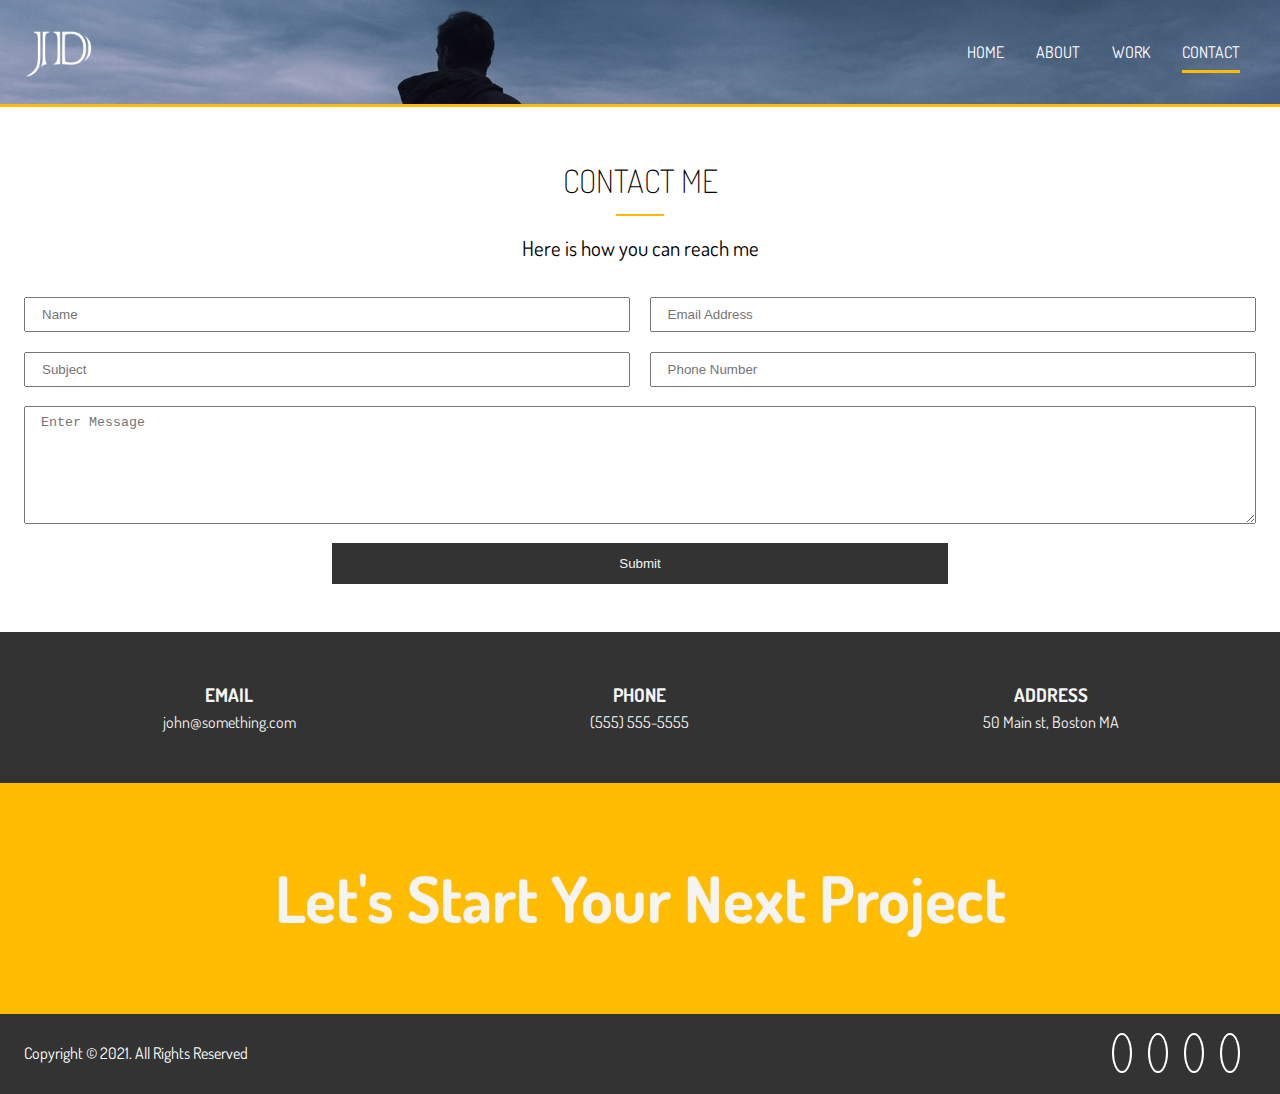
==== contact.html @ e9958b42 "contact page has been implemented" ====
<!doctype html>
<html lang="en">
<head>
    <meta charset="UTF-8">
    <meta name="description" content="Portfolio Website">
    <meta name="keywords" content="portfolio,website,site">
    <meta name="viewport"
          content="width=device-width, user-scalable=no, initial-scale=1.0, maximum-scale=1.0, minimum-scale=1.0">
    <meta http-equiv="X-UA-Compatible" content="ie=edge">
    <link rel="stylesheet" href="https://use.fontawesome.com/releases/v5.15.2/css/all.css"
          integrity="sha384-vSIIfh2YWi9wW0r9iZe7RJPrKwp6bG+s9QZMoITbCckVJqGCCRhc+ccxNcdpHuYu"
          crossorigin="anonymous">
    <link rel="preconnect" href="https://fonts.gstatic.com">
    <link href="https://fonts.googleapis.com/css2?family=Dosis&display=swap" rel="stylesheet">
    <link rel="stylesheet" href="css/main.css">
    <title>Contact Me | UI/UX Designer & Photographer</title>
</head>
<body>
    <!-- Header -->
    <header id="header-inner">
        <div class="container">
            <nav id="main-nav">
                <img src="img/logo.png" alt="My Logo Image" id="logo">
                <ul>
                    <li><a href="index.html">Home</a></li>
                    <li><a href="about.html">About</a></li>
                    <li><a href="work.html">Work</a></li>
                    <li><a href="contact.html" class="current">Contact</a></li>
                </ul>
            </nav>
        </div>
    </header>
    <!-- Section A: Contact Form -->
    <section id="contact-a" class="text-center py-3">
        <div class="container">
            <h2 class="section-title">Contact Me</h2>
            <div class="bottom-line"></div>
            <p class="lead">Here is how you can reach me</p>
            <form>
                <div class="text-fields">
                    <input type="text" class="text-input name-input" placeholder="Name">
                    <input type="text" class="text-input subject-input" placeholder="Subject">
                    <input type="email" class="text-input email-input" placeholder="Email Address">
                    <input type="text" class="text-input phone-input" placeholder="Phone Number">
                    <textarea class="text-input message-input" placeholder="Enter Message"></textarea>
                </div>
                <button class="btn-dark" type="submit">Submit</button>
            </form>
        </div>
    </section>
    <!-- Section B: Contact Info -->
    <section id="contact-b" class="py-3 bg-dark">
        <div class="container">
            <div class="contact-info">
                <div>
                    <i class="fas fa-envelope fa-2x"></i>
                    <h3>Email</h3>
                    <p>john@something.com</p>
                </div>
                <div>
                    <i class="fas fa-phone fa-2x"></i>
                    <h3>Phone</h3>
                    <p>(555) 555-5555</p>
                </div>
                <div>
                    <i class="fas fa-address-card fa-2x"></i>
                    <h3>Address</h3>
                    <p>50 Main st, Boston MA</p>
                </div>
            </div>
        </div>
    </section>
    <!-- Section C: Tagline -->
    <section id="contact-c" class="bg-main py-4">
        <div class="container">
            <h1>Let's Start Your Next Project</h1>
        </div>
    </section>
    <!-- Footer -->
    <footer id="main-footer">
        <div class="footer-content container">
            <p>Copyright &copy; 2021. All Rights Reserved</p>
            <div class="social">
                <i class="fab fa-twitter"></i>
                <i class="fab fa-facebook"></i>
                <i class="fab fa-instagram"></i>
                <i class="fab fa-linkedin"></i>
            </div>
        </div>
    </footer>
</body>
</html>
---- css/main.css ----
.container {
  max-width: 1280px;
  padding: 0 1.5rem;
  margin: auto;
  overflow: hidden; }

.btn-main, .btn-light, .btn-dark {
  display: inline-block;
  padding: 0.8rem 2rem;
  transition: all 0.5s;
  border: none;
  cursor: pointer; }

.btn-main {
  color: #333333;
  background-color: #ffbc00; }

.btn-light {
  color: #333333;
  background-color: #f4f4f4; }

.btn-dark {
  color: #f4f4f4;
  background-color: #333333; }

button[class^='btn-']:hover,
a[class^='btn-']:hover,
input[class^='btn-']:hover {
  background-color: #ffbc00; }

.bg-main {
  background: #ffbc00;
  color: #f4f4f4; }

.bg-dark {
  background: #333333;
  color: #f4f4f4; }

.bg-light {
  background: #f4f4f4;
  color: #333333; }

.bg-medium {
  background: #cccccc;
  color: #333333; }

.lead {
  font-size: 1.3rem;
  margin-bottom: 2rem; }

.text-center {
  text-align: center; }

.py-1 {
  padding: 1rem 0; }

.py-2 {
  padding: 2rem 0; }

.py-3 {
  padding: 3rem 0; }

.py-4 {
  padding: 4rem 0; }

.my-1 {
  margin: 1rem 0; }

.my-2 {
  margin: 2rem 0; }

.my-3 {
  margin: 3rem 0; }

.my-4 {
  margin: 4rem 0; }

.section-title {
  font-size: 2rem;
  display: block;
  padding-bottom: 0.5rem;
  text-align: center;
  font-weight: 100;
  text-transform: uppercase; }

.bottom-line {
  height: 2px;
  width: 3rem;
  background: #ffbc00;
  display: block;
  margin: 0 auto 1rem auto; }

.items {
  display: grid;
  grid-template-columns: repeat(3, 1fr);
  box-shadow: 0 5px 10px rgba(0, 0, 0, 0.3); }

.item {
  position: relative;
  background: #ffbc00;
  overflow: hidden; }
  .item:after {
    content: '';
    position: absolute;
    display: block;
    background: inherit;
    opacity: 0.9;
    top: 0;
    left: 0;
    width: 100%;
    height: 100%;
    transform: scale(2) translateX(-75%) translateY(-75%) rotate(-35deg);
    transition: transform 3s cubic-bezier(0.2, 1, 0.3, 1); }
  .item:hover:after {
    transform: scale(2) translateX(0) translateY(0) rotate(-28deg); }
  .item:hover .item-image {
    transform: scale(1.2); }
  .item:hover .item-text {
    opacity: 1;
    transform: translateY(0); }
  .item-image {
    height: auto;
    transform: translateZ(0);
    display: block;
    transition: transform 750ms cubic-bezier(0.2, 1, 0.3, 1); }
  .item-image:before {
    content: '';
    display: block;
    padding-top: 75%;
    overflow: hidden; }
  .item-image img {
    position: absolute;
    top: 0;
    left: 0;
    width: 100%;
    height: auto;
    line-height: 0; }
  .item-text {
    position: absolute;
    top: 0;
    left: 0;
    bottom: 0;
    right: 0;
    opacity: 0;
    text-align: center;
    z-index: 1;
    color: #333333;
    transform: translateY(-20%);
    transition: opacity 500ms cubic-bezier(0.2, 1, 0.3, 1), transform 500ms cubic-bezier(0.2, 1, 0.3, 1);
    transition-delay: 300ms; }
  .item-text-wrap {
    position: absolute;
    width: 100%;
    top: 50%;
    transform: translateY(-50%); }
  .item-text-title {
    font-size: 2rem;
    padding: 0 1rem;
    margin: 5px 0 0 0; }
  .item-text-category {
    text-transform: uppercase;
    font-size: 1.2rem;
    opacity: 0.7;
    margin: 0; }

* {
  margin: 0;
  padding: 0; }

body {
  font-family: 'Dosis', sans-serif;
  line-height: 1.6;
  background: #ffffff; }

a {
  text-decoration: none;
  color: #333333; }

ul {
  list-style: none; }

h2, h3, h4 {
  text-transform: uppercase; }

img {
  width: 100%; }

#logo {
  width: 70px;
  height: 70px;
  color: #ffffff;
  text-transform: uppercase; }

#main-nav {
  display: flex;
  justify-content: space-between;
  padding-top: 1rem; }
  #main-nav ul {
    display: flex; }
  #main-nav li {
    padding: 1.5rem 1rem; }
  #main-nav a {
    text-decoration: none;
    color: #ffffff;
    text-transform: uppercase;
    border-bottom: 3px transparent solid;
    padding-bottom: 0.5rem;
    transition: border-color 0.5s; }
    #main-nav a:hover {
      border-color: #cccccc; }
    #main-nav a.current {
      border-color: #ffbc00; }

#header-home {
  background: url("../img/showcase.jpg") no-repeat center right/cover;
  height: 100vh;
  color: #ffffff; }
  #header-home .header-content {
    text-align: center;
    padding-top: 20%; }
    #header-home .header-content h1 {
      font-size: 4rem;
      line-height: 1.2; }

#header-inner {
  background: url("../img/showcase.jpg") no-repeat 20% 30%/cover;
  height: 6.5rem;
  border-bottom: 3px solid #ffbc00; }

.txt-type > .txt {
  border-right: 0.2rem solid #ffffff; }

#home-a .specials {
  margin-top: 3rem;
  display: grid;
  grid-gap: 1rem;
  grid-template-columns: repeat(4, 1fr); }
  #home-a .specials .fas {
    color: #ffbc00;
    padding-bottom: 0.4rem; }

#home-b .stats {
  display: grid;
  grid-template-columns: repeat(4, 1fr); }
  #home-b .stats li {
    line-height: 2; }
    #home-b .stats li.stats-title {
      font-size: 1.5rem; }
    #home-b .stats li.stats-number {
      font-size: 2rem;
      font-weight: bold; }
  #home-b .stats div {
    padding: 3rem 0; }
    #home-b .stats div:nth-child(odd) {
      background: #f4f4f4; }
    #home-b .stats div:nth-child(even) {
      background: #cccccc; }

#home-c .process {
  display: grid;
  grid-template-columns: repeat(4, 1fr);
  grid-gap: 1.5rem;
  text-align: center; }
  #home-c .process-step {
    position: absolute;
    top: 0;
    right: 0;
    font-size: 28px;
    background: #ffbc00;
    border-radius: 50%;
    height: 15px;
    width: 15px;
    line-height: 15px;
    padding: 1rem;
    transition: all 1s;
    color: #f4f4f4; }
  #home-c .process-icon {
    border-radius: 50%;
    background: #333333;
    color: #f4f4f4;
    padding: 2rem;
    width: 70px;
    height: 70px;
    line-height: 70px;
    text-align: center;
    position: relative;
    transition: all 1s; }
    #home-c .process-icon:hover {
      background: #ffbc00;
      height: 90px;
      width: 90px;
      line-height: 90px; }
      #home-c .process-icon:hover .process-step {
        background: #333333;
        color: #f4f4f4; }

#about-a .about-info {
  display: grid;
  grid-template-areas: 'bioimage bio bio' 'aw-1 aw-2 aw-3';
  grid-gap: 1.2rem; }
  #about-a .about-info .bio-image {
    grid-area: bioimage; }
  #about-a .about-info .bio {
    grid-area: bio;
    border-left: 3px solid #ffbc00;
    padding: 0.8rem; }
  #about-a .about-info .award-1 {
    grid-area: aw-1; }
  #about-a .about-info .award-2 {
    grid-area: aw-2; }
  #about-a .about-info .award-3 {
    grid-area: aw-3; }
  #about-a .about-info .award-1 .fas,
  #about-a .about-info .award-2 .fas,
  #about-a .about-info .award-3 .fas {
    color: #ffbc00;
    margin: 1rem; }

#about-b .progress {
  overflow: hidden;
  height: 20px;
  background: #cccccc;
  border-radius: 5px;
  margin-bottom: 0.6rem; }
  #about-b .progress div {
    height: 100%;
    color: #ffffff;
    text-align: center;
    background: #ffbc00; }

#about-c .about-logos {
  display: grid;
  grid-template-columns: repeat(4, 1fr);
  grid-gap: 2rem; }
  #about-c .about-logos img {
    width: 70%; }

#about-d .testimonials {
  display: grid;
  grid-template-columns: repeat(4, 1fr);
  grid-gap: 0.5rem; }
  #about-d .testimonials ul {
    list-style: none;
    margin-top: 1rem;
    display: flex;
    align-items: center; }
  #about-d .testimonials p {
    border: 1px solid #cccccc;
    border-radius: 5px;
    padding: 0.5rem; }
  #about-d .testimonials img {
    width: 50px;
    height: 50px;
    border-radius: 50%;
    margin-right: 0.5rem; }

#contact-a .text-fields {
  display: grid;
  grid-template-areas: "name email" "subject phone" "message message";
  grid-gap: 1.2rem;
  margin-bottom: 1.2rem; }
  #contact-a .text-fields .name-input {
    grid-area: name; }
  #contact-a .text-fields .subject-input {
    grid-area: subject; }
  #contact-a .text-fields .email-input {
    grid-area: email; }
  #contact-a .text-fields .phone-input {
    grid-area: phone; }
  #contact-a .text-fields .message-input {
    grid-area: message;
    height: 100px; }
  #contact-a .text-fields .text-input {
    padding: 0.5rem 1rem; }

#contact-a button[type='submit'] {
  width: 50%; }

#contact-b .contact-info {
  display: grid;
  grid-template-columns: repeat(3, 1fr);
  text-align: center; }

#contact-c h1 {
  text-align: center;
  font-size: 4rem; }

#main-footer {
  background: #333333;
  color: #ffffff;
  height: 5rem; }
  #main-footer .footer-content {
    display: flex;
    justify-content: space-between;
    align-items: center;
    height: 5rem; }
    #main-footer .footer-content .social .fab {
      margin-right: 1rem;
      border: 2px #ffffff solid;
      border-radius: 50%;
      height: 20px;
      width: 20px;
      line-height: 20px;
      text-align: center;
      padding: 0.5rem;
      transition: all 0.7s; }
      #main-footer .footer-content .social .fab:hover {
        background: #ffbc00;
        color: #333333; }
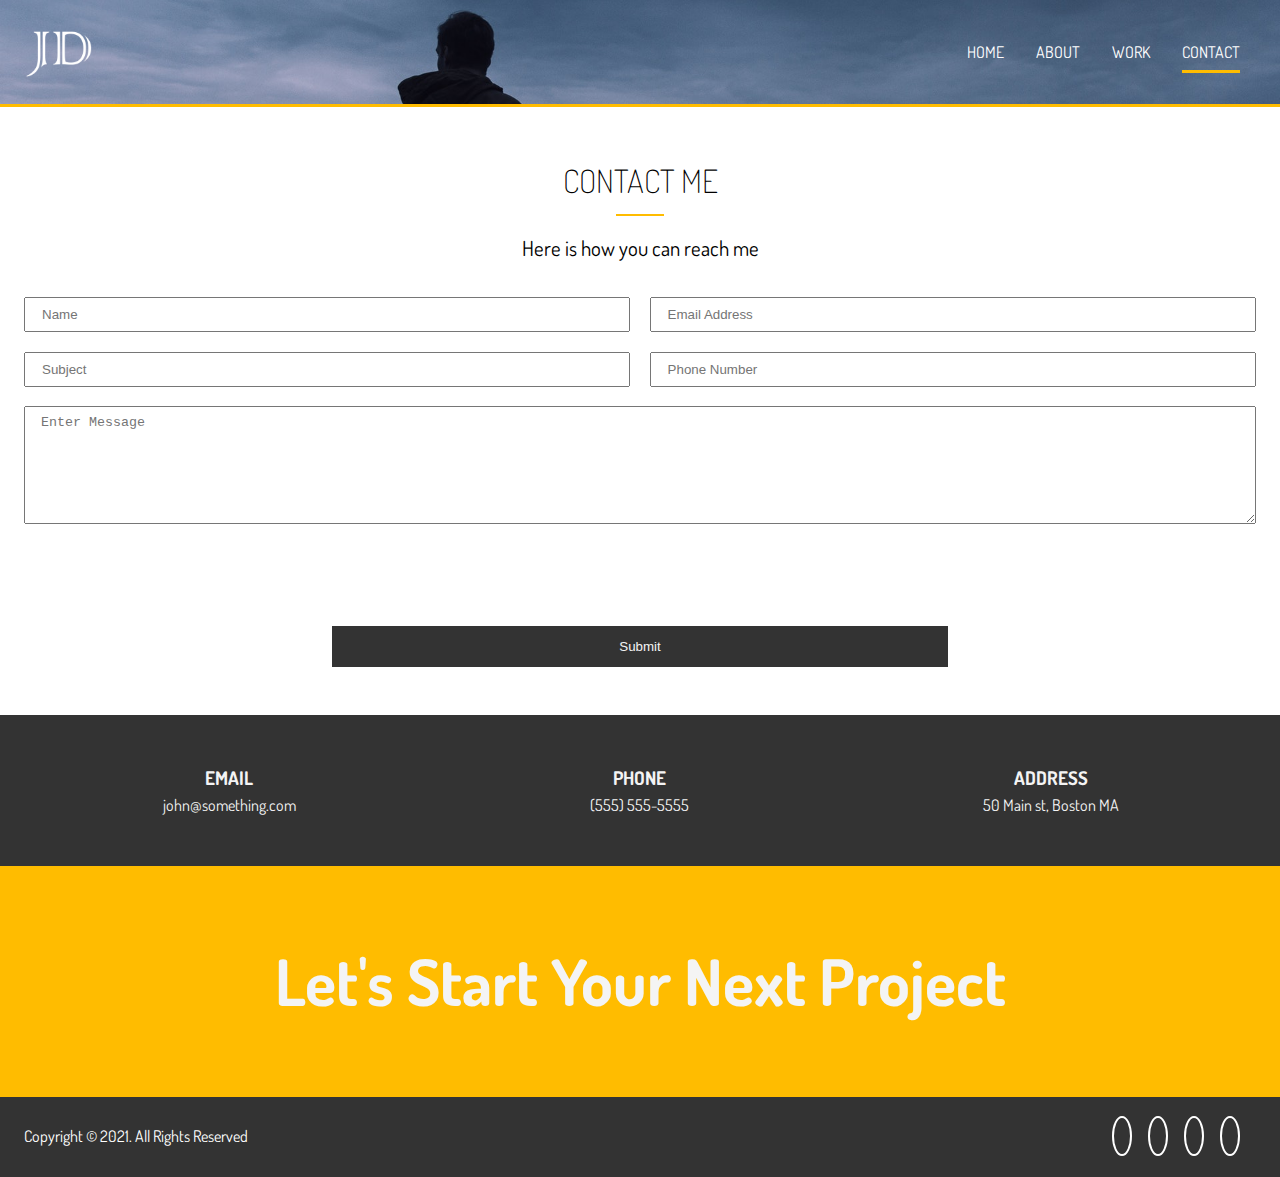
==== commit fca81000: "prepare contact form to deploy on netlify platform" ====
--- a/contact.html
+++ b/contact.html
@@ -36,13 +36,17 @@
             <h2 class="section-title">Contact Me</h2>
             <div class="bottom-line"></div>
             <p class="lead">Here is how you can reach me</p>
-            <form>
+            <form method="POST" data-netlify="true" data-netlify-recaptcha="true">
                 <div class="text-fields">
-                    <input type="text" class="text-input name-input" placeholder="Name">
-                    <input type="text" class="text-input subject-input" placeholder="Subject">
-                    <input type="email" class="text-input email-input" placeholder="Email Address">
-                    <input type="text" class="text-input phone-input" placeholder="Phone Number">
-                    <textarea class="text-input message-input" placeholder="Enter Message"></textarea>
+
+                    <input name="name" type="text" class="text-input name-input" placeholder="Name">
+                    <input name="subject" type="text" class="text-input subject-input" placeholder="Subject">
+                    <input name="email" type="email" class="text-input email-input" placeholder="Email Address">
+                    <input name="phone" type="text" class="text-input phone-input" placeholder="Phone Number">
+                    <textarea name="message" class="text-input message-input" placeholder="Enter Message"></textarea>
+                    <div class="my-2">
+                        <div data-netlify-recaptcha="true"></div>
+                    </div>
                 </div>
                 <button class="btn-dark" type="submit">Submit</button>
             </form>
--- a/css/main.css
+++ b/css/main.css
@@ -407,3 +407,69 @@
       #main-footer .footer-content .social .fab:hover {
         background: #ffbc00;
         color: #333333; }
+
+@media (max-width: 800px) {
+  #header-home {
+    height: 30rem; }
+    #header-home .header-content {
+      padding-top: 5rem; } }
+
+@media (max-width: 500px) {
+  #main-nav {
+    flex-direction: column;
+    align-items: center; }
+    #main-nav li {
+      padding: 1rem; }
+  #header-home {
+    height: 10rem;
+    border-bottom: 3px solid #ffbc00;
+    background-position: 20% 30%; }
+    #header-home .header-content {
+      display: none; }
+  #header-inner {
+    height: 10rem; }
+  #home-a .specials,
+  #home-b .stats,
+  #home-c .process,
+  #about-d .testimonials,
+  #contact-b .contact-info,
+  .items {
+    grid-template-columns: 1fr; }
+  #home-a .specials div {
+    border-bottom: 1px #f4f4f4 solid;
+    padding-bottom: 1rem; }
+    #home-a .specials div:last-child {
+      border: none;
+      padding-bottom: 0; }
+  #home-b .stats div {
+    padding: 2rem 0 1rem 0; }
+  #about-a .about-info {
+    grid-template-areas: 'bioimage' 'bio' 'aw-1' 'aw-2' 'aw-3'; }
+  #about-c {
+    display: none; }
+  #contact-a .text-fields {
+    grid-template-areas: 'name' 'subject' 'email' 'phone' 'message'; }
+  #contact-b .container .contact-info div {
+    margin-bottom: 1rem;
+    padding-bottom: 1rem;
+    border-bottom: 1px solid #555555; }
+    #contact-b .container .contact-info div:last-child {
+      border: none;
+      margin-bottom: 0;
+      padding-bottom: 0; }
+  #contact-c h1 {
+    font-size: 2rem; }
+  #main-footer {
+    height: 7rem; }
+    #main-footer .footer-content {
+      flex-direction: column;
+      padding: 1rem;
+      height: 5rem; } }
+
+@media (max-height: 580px) {
+  #header-home .header-content {
+    padding-top: 3rem; } }
+
+@media (max-height: 330px) {
+  #header-home .header-content h1 {
+    font-size: 2rem; } }
